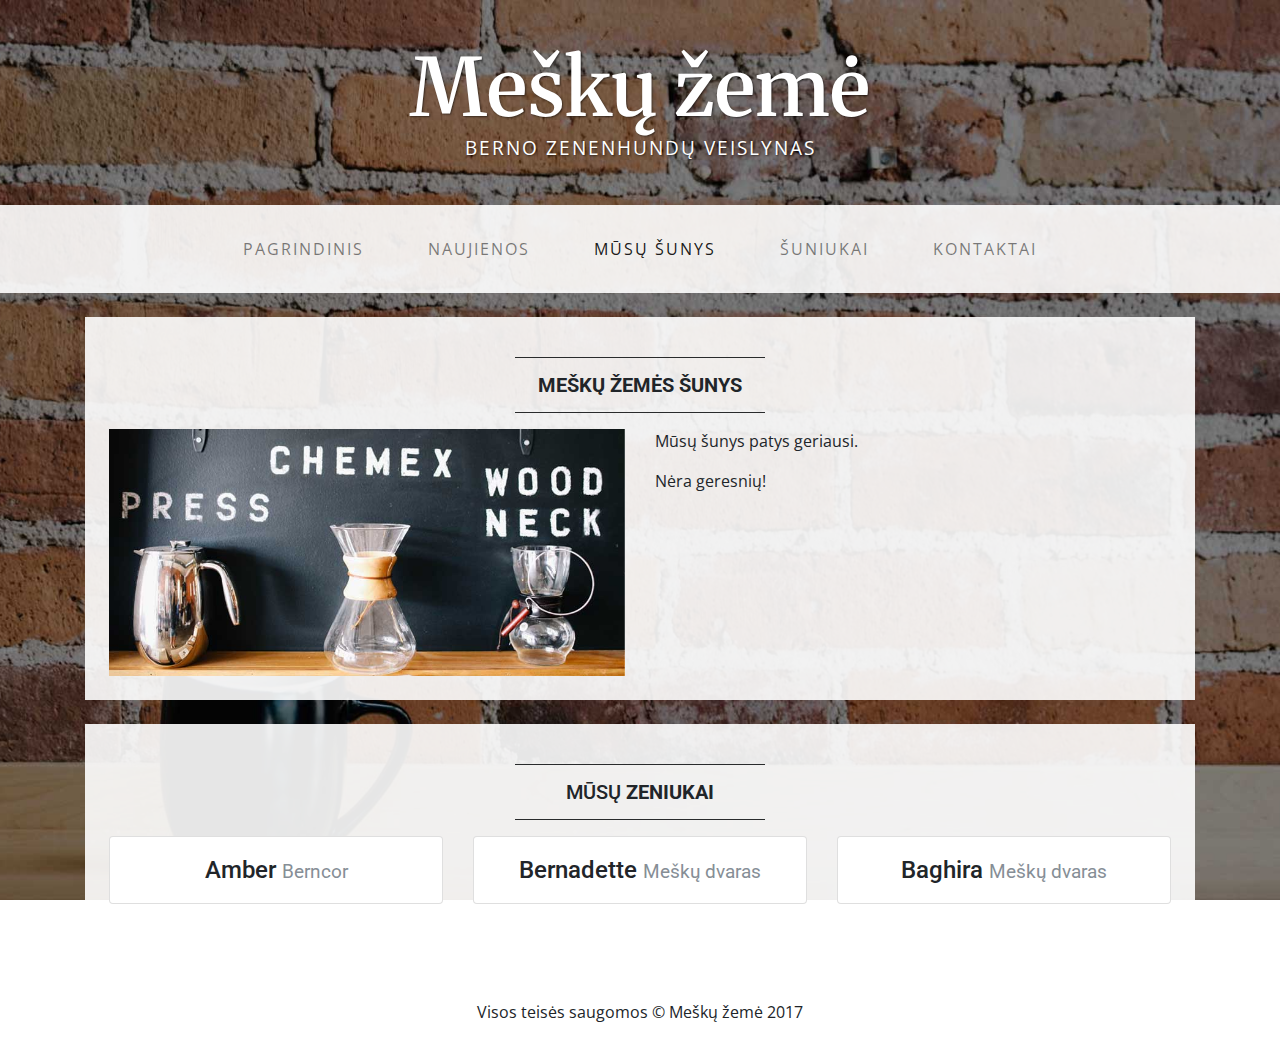
==== about.html @ e0a3725c "Titles and footers" ====
<!DOCTYPE html>
<html lang="en">

  <head>

    <meta charset="utf-8">
    <meta name="viewport" content="width=device-width, initial-scale=1, shrink-to-fit=no">
    <meta name="description" content="">
    <meta name="author" content="">

    <title>Mūsų šunys - Meškų žemė</title>

    <!-- Bootstrap core CSS -->
    <link href="vendor/bootstrap/css/bootstrap.min.css" rel="stylesheet">

    <!-- Custom fonts for this template -->
    <link href="https://fonts.googleapis.com/css?family=Open+Sans:300italic,400italic,600italic,700italic,800italic,400,300,600,700,800" rel="stylesheet" type="text/css">
    <link href="https://fonts.googleapis.com/css?family=Merriweather" rel="stylesheet">
    <link href="https://fonts.googleapis.com/css?family=Roboto" rel="stylesheet">

    <!-- Custom styles for this template -->
    <link href="css/business-casual.css" rel="stylesheet">

  </head>

  <body>

    <div class="tagline-upper text-center text-heading text-shadow text-white mt-5 d-none d-lg-block">Meškų žemė</div>
    <div class="tagline-lower text-center text-expanded text-shadow text-uppercase text-white mb-5 d-none d-lg-block">Berno zenenhundų veislynas</div>

    <!-- Navigation -->
    <nav class="navbar navbar-expand-lg navbar-light bg-faded py-lg-4">
      <div class="container">
        <a class="navbar-brand text-uppercase text-expanded font-weight-bold d-lg-none" href="#">Meškų žemė</a>
        <button class="navbar-toggler" type="button" data-toggle="collapse" data-target="#navbarResponsive" aria-controls="navbarResponsive" aria-expanded="false" aria-label="Toggle navigation">
          <span class="navbar-toggler-icon"></span>
        </button>
        <div class="collapse navbar-collapse" id="navbarResponsive">
          <ul class="navbar-nav mx-auto">
            <li class="nav-item px-lg-4">
              <a class="nav-link text-uppercase text-expanded" href="index.html">Pagrindinis</a>
            </li>
            <li class="nav-item px-lg-4">
              <a class="nav-link text-uppercase text-expanded" href="blog.html">Naujienos
              </a>
            </li>
            <li class="nav-item active px-lg-4">
              <a class="nav-link text-uppercase text-expanded" href="about.html">Mūsų šunys
                <span class="sr-only">(current)</span>
              </a>
            </li>
            <li class="nav-item px-lg-4">
              <a class="nav-link text-uppercase text-expanded" href="puppies.html">Šuniukai</a>
            </li>
            <li class="nav-item px-lg-4">
              <a class="nav-link text-uppercase text-expanded" href="contact.html">Kontaktai
              </a>
            </li>
          </ul>
        </div>
      </div>
    </nav>

    <div class="container">

      <div class="bg-faded p-4 my-4">
        <hr class="divider">
        <h2 class="text-center text-lg text-uppercase my-0">
          <strong>Meškų žemės šunys</strong>
        </h2>
        <hr class="divider">
        <div class="row">
          <div class="col-lg-6">
            <img class="img-fluid mb-4 mb-lg-0" src="img/slide-2.jpg" alt="">
          </div>
          <div class="col-lg-6">
            <p>Mūsų šunys patys geriausi.</p>
            <p>Nėra geresnių!</p>
          </div>
        </div>
      </div>

      <div class="bg-faded p-4 my-4">
        <hr class="divider">
        <h2 class="text-center text-lg text-uppercase my-0">Mūsų
          <strong>zeniukai</strong>
        </h2>
        <hr class="divider">
        <div class="row">
          <div class="col-md-4 mb-4 mb-md-0">
            <div class="card h-100">
              <img class="card-img-top" src="http://placehold.it/750x450" alt="">
              <div class="card-body text-center">
                <h4 class="card-title m-0">Amber
                  <small class="text-muted">Berncor</small>
                </h4>
              </div>
            </div>
          </div>
          <div class="col-md-4 mb-4 mb-md-0">
            <div class="card h-100">
              <img class="card-img-top" src="http://placehold.it/750x450" alt="">
              <div class="card-body text-center">
                <h4 class="card-title m-0">Bernadette
                  <small class="text-muted">Meškų dvaras</small>
                </h4>
              </div>
            </div>
          </div>
          <div class="col-md-4">
            <div class="card h-100">
              <img class="card-img-top" src="http://placehold.it/750x450" alt="">
              <div class="card-body text-center">
                <h4 class="card-title m-0">Baghira
                  <small class="text-muted">Meškų dvaras</small>
                </h4>
              </div>
            </div>
          </div>
        </div>
      </div>

    </div>
    <!-- /.container -->

    <footer class="bg-faded text-center py-5 footer">
      <div class="container">
        <p class="m-0"> Visos teisės saugomos &copy; Meškų žemė 2017</p>
      </div>
    </footer>

    <!-- Bootstrap core JavaScript -->
    <script src="vendor/jquery/jquery.min.js"></script>
    <script src="vendor/popper/popper.min.js"></script>
    <script src="vendor/bootstrap/js/bootstrap.min.js"></script>

  </body>

</html>
---- css/business-casual.css ----
/*!
 * Start Bootstrap - Business Casual (http://startbootstrap.com/template-overviews/business-casual)
 * Copyright 2013-2017 Start Bootstrap
 * Licensed under MIT (https://github.com/BlackrockDigital/startbootstrap-business-casual/blob/master/LICENSE)
 */

body {
  font-family: "Open Sans", Helvetica, Arial, sans-serif;
  background: url('../img/bg.jpg') no-repeat center center fixed;
  -webkit-background-size: cover;
  -moz-background-size: cover;
  background-size: cover;
  -o-background-size: cover;
}

h1, h2, h3, h4, h5, h6 {
  font-family: "Roboto", "Helvetica Neue";
}

.text-heading {
  font-family: "Merriweather"
}

h1 {
  font-size: 4rem;
}

.tagline-upper {
  font-size: 5rem;
  font-weight: 600;
  line-height: 1;
  margin-bottom: 10px;
}

.tagline-lower {
  font-size: 1.2rem;
  line-height: 1;
}

.text-expanded {
  letter-spacing: 2px;
}

.text-shadow {
  text-shadow: 1px 1px 2px rgba(0, 0, 0, 0.5);
}

.text-lg {
  font-size: 1.25rem;
}

.bg-faded {
  background-color: rgba(255, 255, 255, 0.9);
}

.bg-overlay {
  background-color: rgba(0, 0, 0, 0.7);
}

hr.divider {
  border-color: #292b2c;
  max-width: 250px;
}

.map-container iframe {
  pointer-events: none;
}

.map-container iframe.clicked {
  pointer-events: auto;
}

html, body {
  height: 100%;
  margin: 0;
}
.wrapper {
  min-height: 100%;

  /* Equal to height of footer */
  /* But also accounting for potential margin-bottom of last child */
  margin-bottom: -50px;
}
.footer,
.push {
  height: 50px;
}
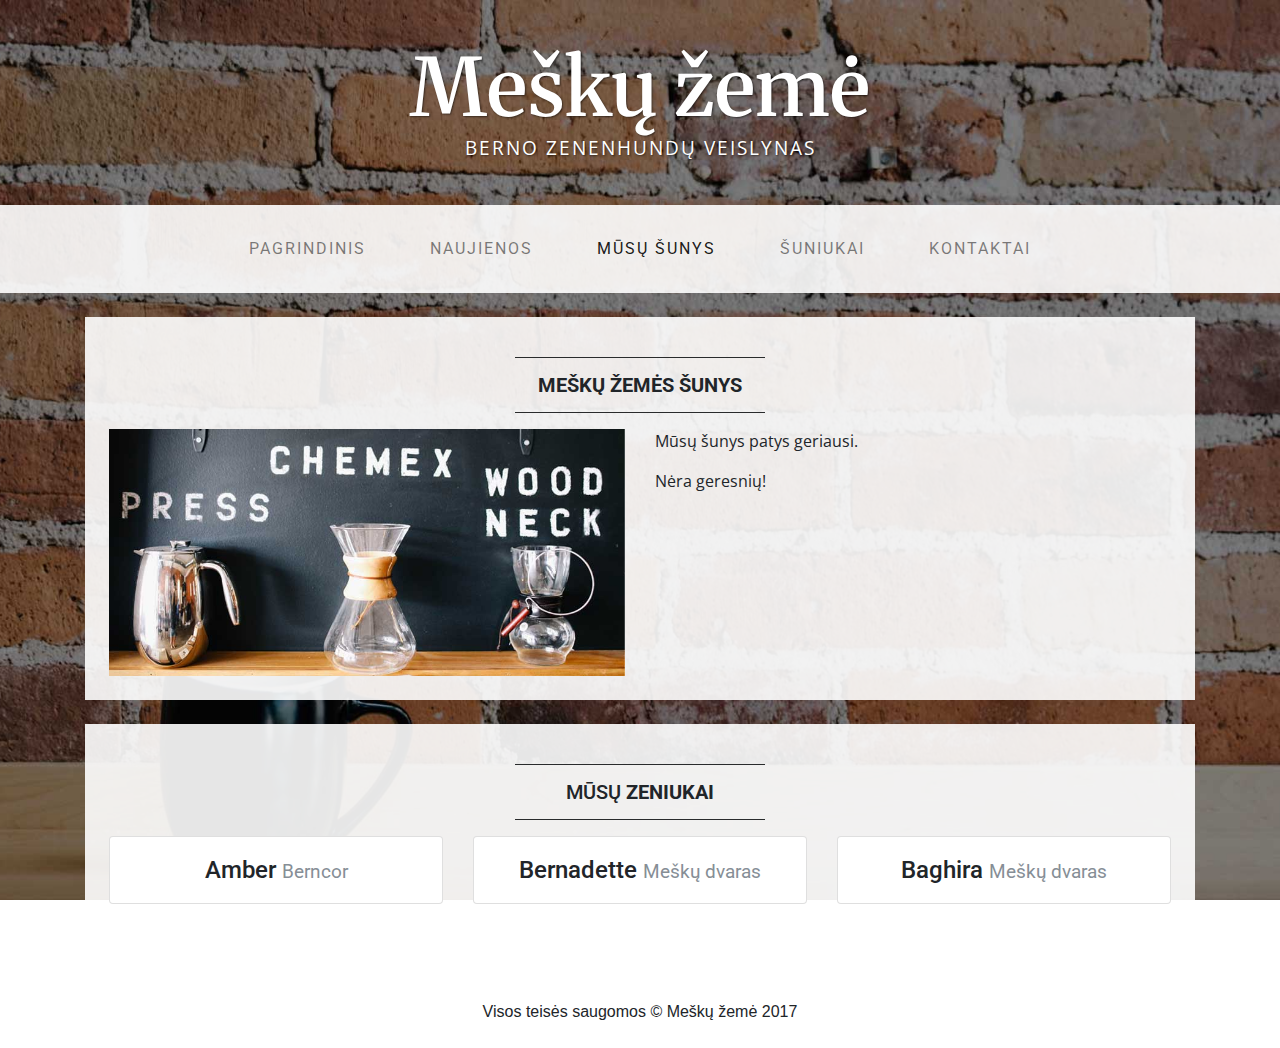
==== commit 9c088baf: "language in meta" ====
--- a/about.html
+++ b/about.html
@@ -1,5 +1,5 @@
 <!DOCTYPE html>
-<html lang="en">
+<html lang="lt">
 
   <head>
 
--- a/css/business-casual.css
+++ b/css/business-casual.css
@@ -17,8 +17,16 @@
   font-family: "Roboto", "Helvetica Neue";
 }
 
+p.m-0 {
+  font-family: arial,sans-serif
+}
+
 .text-heading {
   font-family: "Merriweather"
+}
+
+.nav-item {
+  font-family: Roboto,RobotoLocal,sans-serif
 }
 
 h1 {
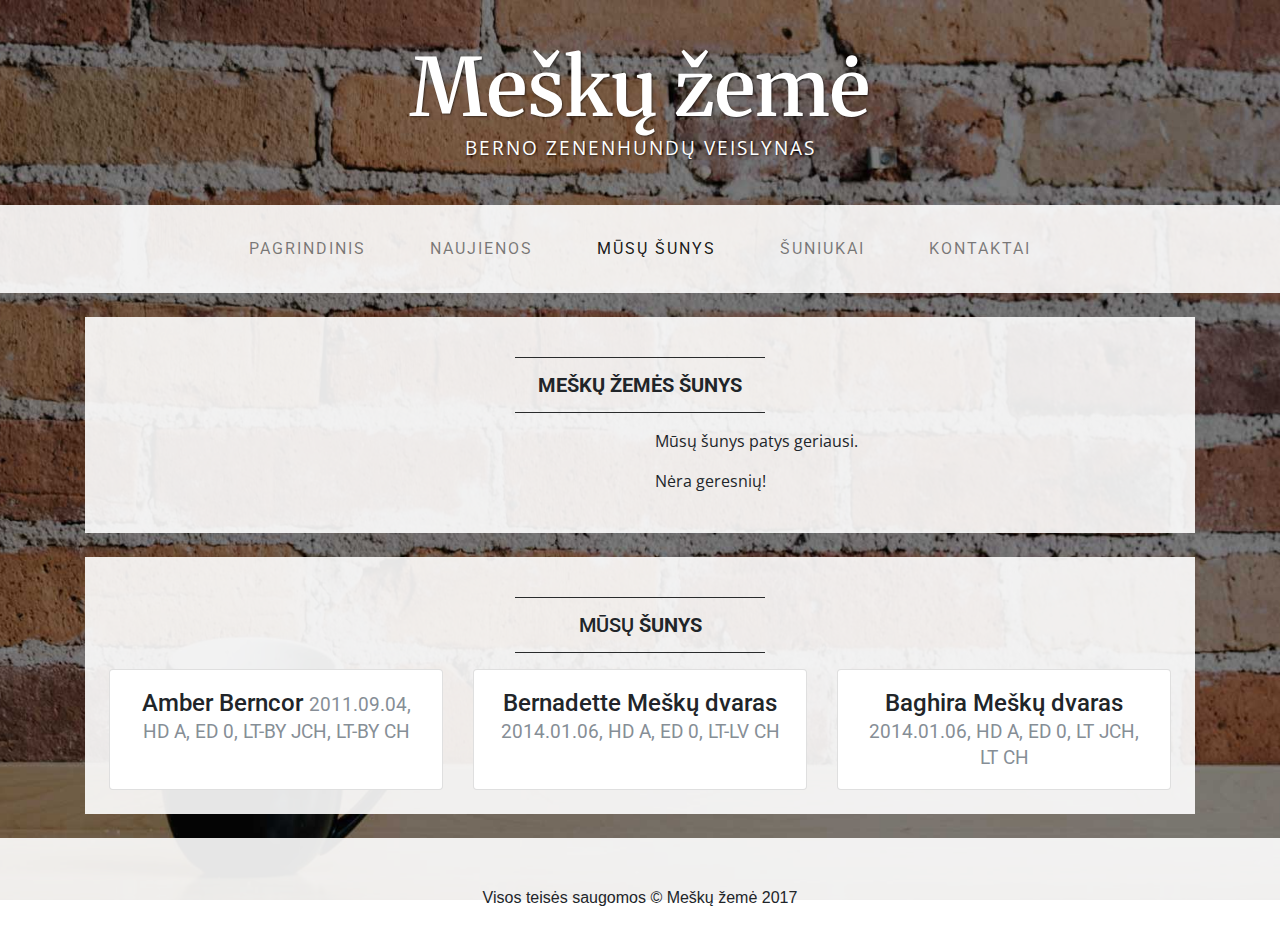
==== commit bbeead90: "šunųpavadinimai" ====
--- a/about.html
+++ b/about.html
@@ -83,7 +83,7 @@
       <div class="bg-faded p-4 my-4">
         <hr class="divider">
         <h2 class="text-center text-lg text-uppercase my-0">Mūsų
-          <strong>zeniukai</strong>
+          <strong>šunys</strong>
         </h2>
         <hr class="divider">
         <div class="row">
@@ -91,8 +91,8 @@
             <div class="card h-100">
               <img class="card-img-top" src="http://placehold.it/750x450" alt="">
               <div class="card-body text-center">
-                <h4 class="card-title m-0">Amber
-                  <small class="text-muted">Berncor</small>
+                <h4 class="card-title m-0">Amber Berncor
+                  <small class="text-muted">2011.09.04, HD A, ED 0, LT-BY JCH, LT-BY CH</small>
                 </h4>
               </div>
             </div>
@@ -101,8 +101,8 @@
             <div class="card h-100">
               <img class="card-img-top" src="http://placehold.it/750x450" alt="">
               <div class="card-body text-center">
-                <h4 class="card-title m-0">Bernadette
-                  <small class="text-muted">Meškų dvaras</small>
+                <h4 class="card-title m-0">Bernadette Meškų dvaras
+                  <small class="text-muted"> 2014.01.06, HD A, ED 0, LT-LV CH</small>
                 </h4>
               </div>
             </div>
@@ -111,8 +111,8 @@
             <div class="card h-100">
               <img class="card-img-top" src="http://placehold.it/750x450" alt="">
               <div class="card-body text-center">
-                <h4 class="card-title m-0">Baghira
-                  <small class="text-muted">Meškų dvaras</small>
+                <h4 class="card-title m-0">Baghira Meškų dvaras
+                  <small class="text-muted">2014.01.06, HD A, ED 0, LT JCH, LT CH</small>
                 </h4>
               </div>
             </div>
--- a/css/business-casual.css
+++ b/css/business-casual.css
@@ -22,7 +22,7 @@
 }
 
 .text-heading {
-  font-family: "Merriweather"
+  font-family: "Merriweather";
 }
 
 .nav-item {
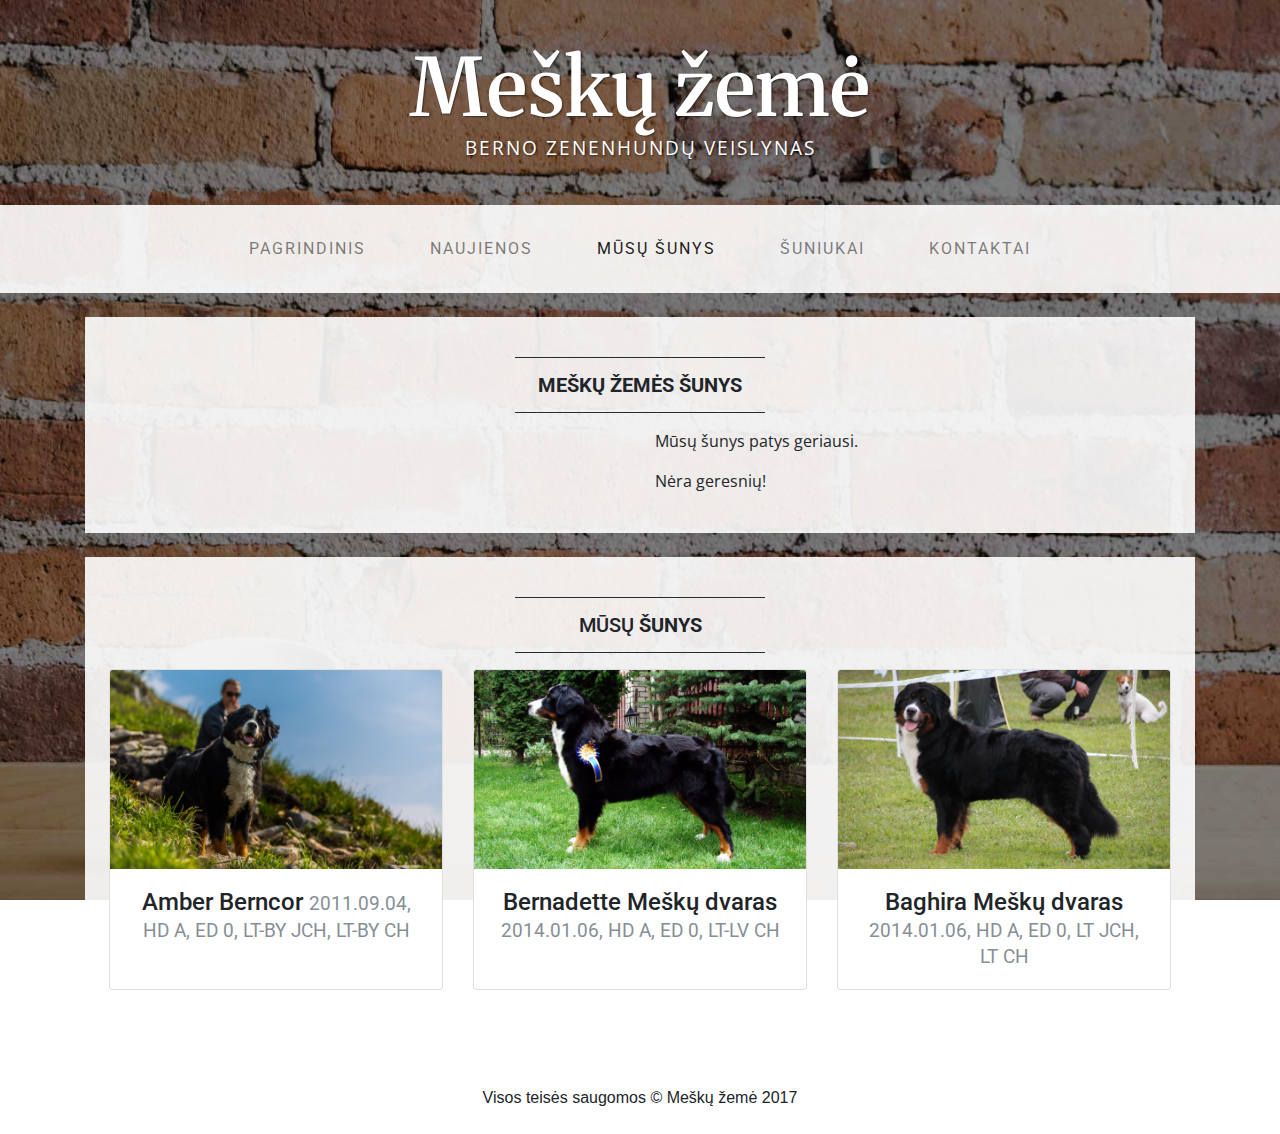
==== commit bdc520bb: "dogs photos" ====
--- a/about.html
+++ b/about.html
@@ -89,7 +89,7 @@
         <div class="row">
           <div class="col-md-4 mb-4 mb-md-0">
             <div class="card h-100">
-              <img class="card-img-top" src="http://placehold.it/750x450" alt="">
+              <img class="card-img-top" src="img/amber.jpg" alt="">
               <div class="card-body text-center">
                 <h4 class="card-title m-0">Amber Berncor
                   <small class="text-muted">2011.09.04, HD A, ED 0, LT-BY JCH, LT-BY CH</small>
@@ -99,7 +99,7 @@
           </div>
           <div class="col-md-4 mb-4 mb-md-0">
             <div class="card h-100">
-              <img class="card-img-top" src="http://placehold.it/750x450" alt="">
+              <img class="card-img-top" src="img/berna.jpg" alt="">
               <div class="card-body text-center">
                 <h4 class="card-title m-0">Bernadette Meškų dvaras
                   <small class="text-muted"> 2014.01.06, HD A, ED 0, LT-LV CH</small>
@@ -109,7 +109,7 @@
           </div>
           <div class="col-md-4">
             <div class="card h-100">
-              <img class="card-img-top" src="http://placehold.it/750x450" alt="">
+              <img class="card-img-top" src="img/Baghira.jpg" alt="">
               <div class="card-body text-center">
                 <h4 class="card-title m-0">Baghira Meškų dvaras
                   <small class="text-muted">2014.01.06, HD A, ED 0, LT JCH, LT CH</small>
--- a/css/business-casual.css
+++ b/css/business-casual.css
@@ -93,3 +93,7 @@
 .push {
   height: 50px;
 }
+
+div.p-4 > p {
+  text-align: justify;
+}
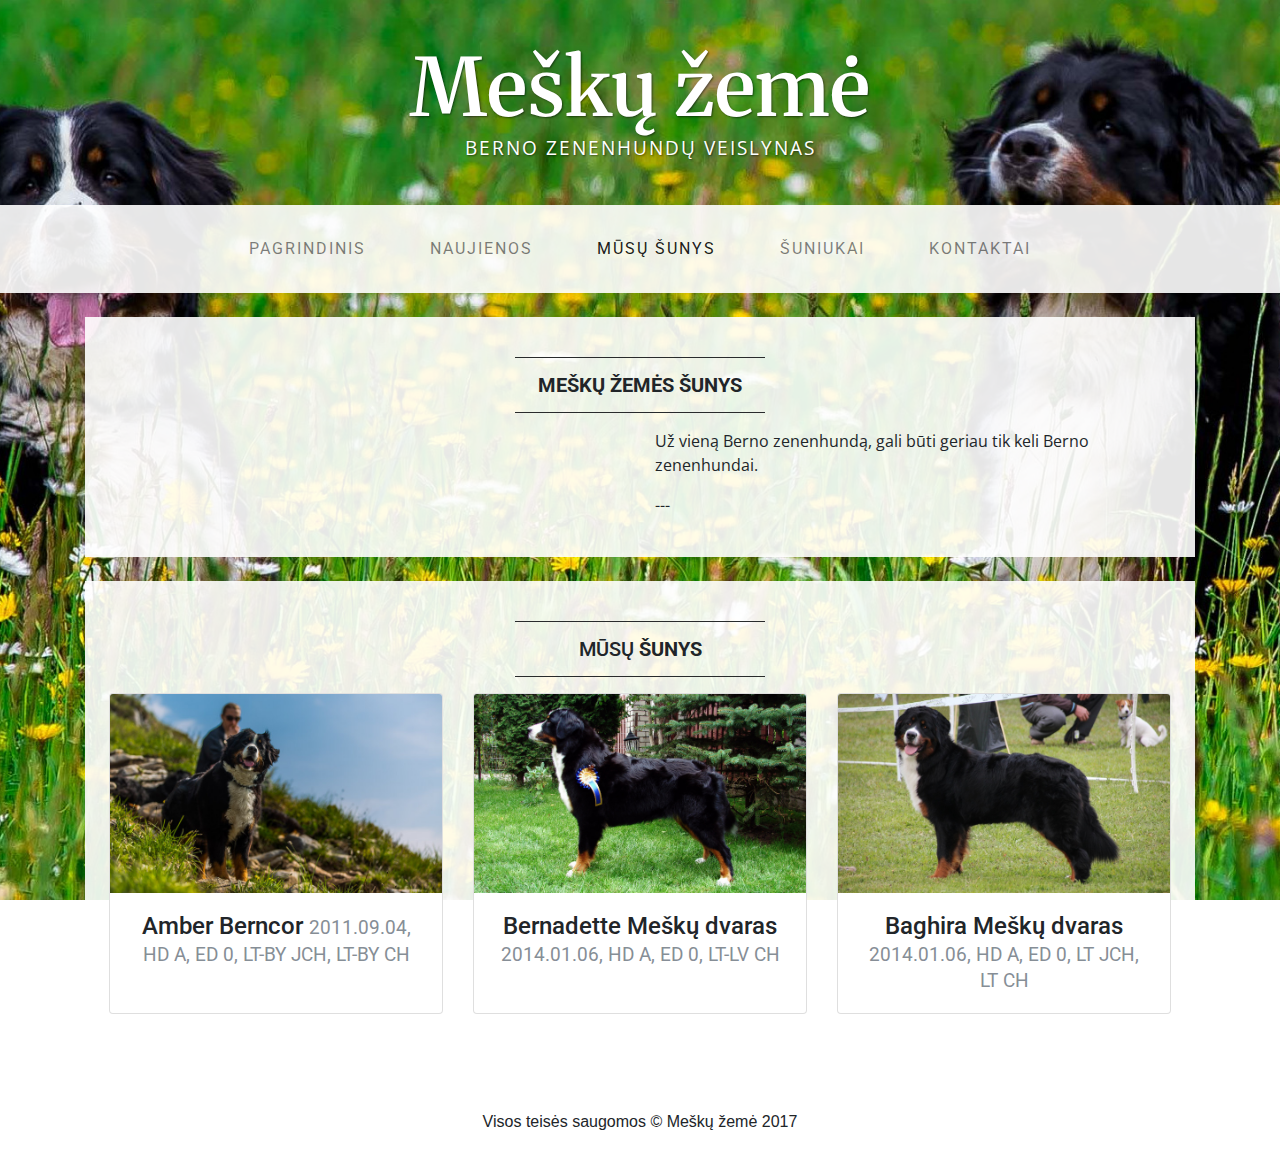
==== commit e28bcb0a: "mūsų šunys tekstas" ====
--- a/about.html
+++ b/about.html
@@ -74,8 +74,8 @@
             <img class="img-fluid mb-4 mb-lg-0" src="img/slide-2.jpg" alt="">
           </div>
           <div class="col-lg-6">
-            <p>Mūsų šunys patys geriausi.</p>
-            <p>Nėra geresnių!</p>
+            <p>Už vieną Berno zenenhundą, gali būti geriau tik keli Berno zenenhundai.</p>
+            <p>---</p>
           </div>
         </div>
       </div>
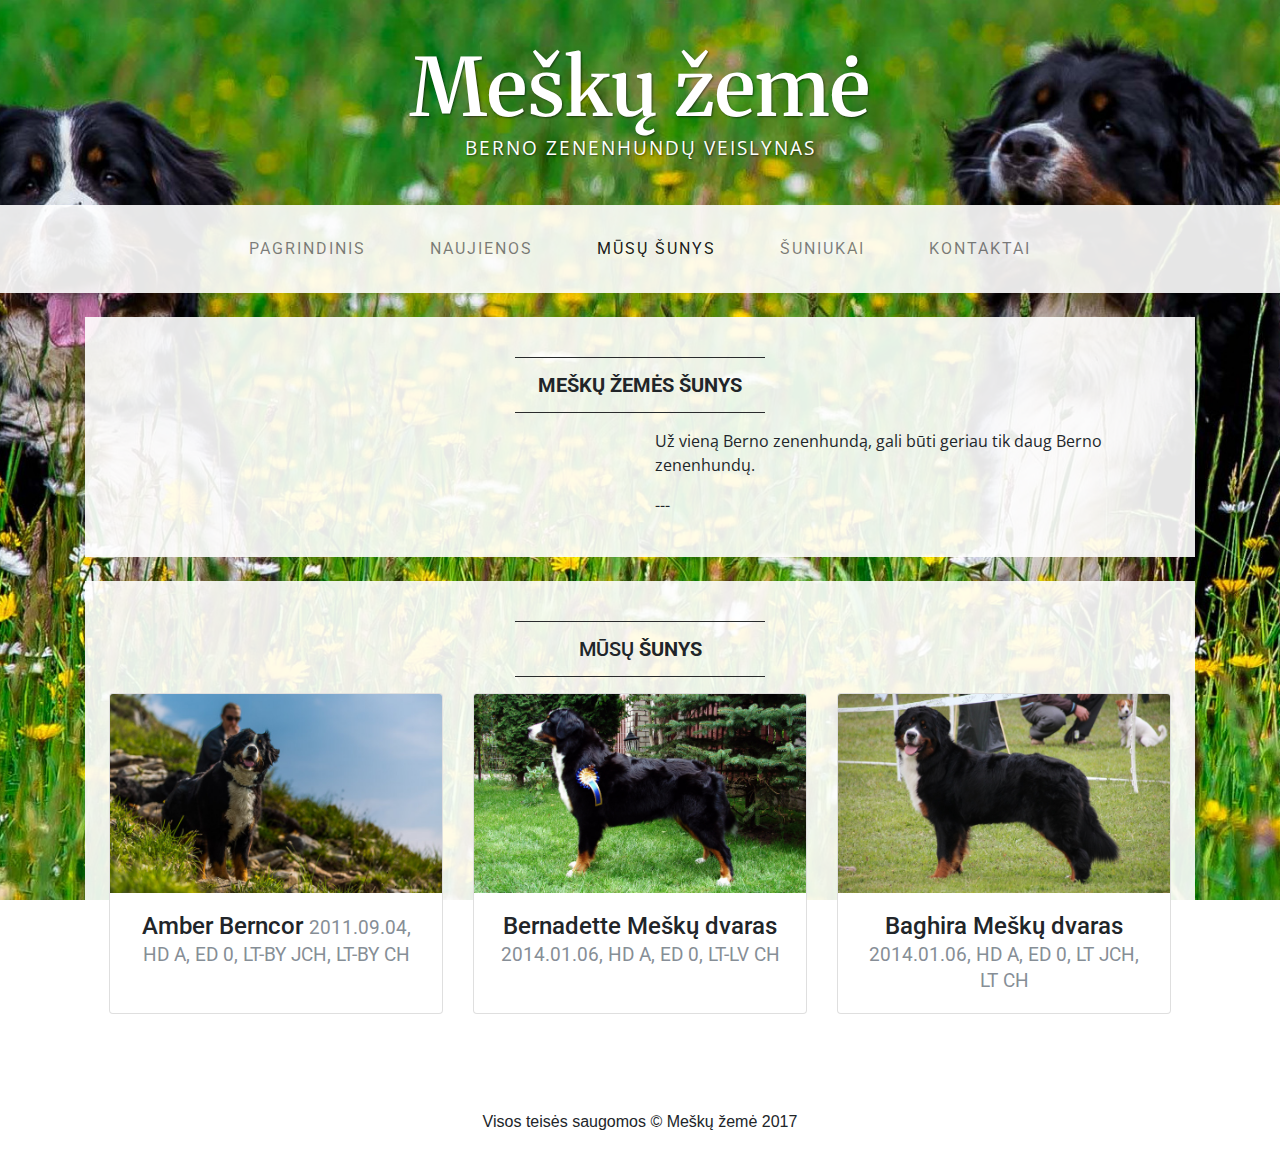
==== commit abf1d4da: "keli to daug" ====
--- a/about.html
+++ b/about.html
@@ -41,7 +41,7 @@
               <a class="nav-link text-uppercase text-expanded" href="index.html">Pagrindinis</a>
             </li>
             <li class="nav-item px-lg-4">
-              <a class="nav-link text-uppercase text-expanded" href="blog.html">Naujienos
+              <a class="nav-link text-uppercase text-expanded" href="naujienos">Naujienos
               </a>
             </li>
             <li class="nav-item active px-lg-4">
@@ -74,7 +74,7 @@
             <img class="img-fluid mb-4 mb-lg-0" src="img/slide-2.jpg" alt="">
           </div>
           <div class="col-lg-6">
-            <p>Už vieną Berno zenenhundą, gali būti geriau tik keli Berno zenenhundai.</p>
+            <p>Už vieną Berno zenenhundą, gali būti geriau tik daug Berno zenenhundų.</p>
             <p>---</p>
           </div>
         </div>
